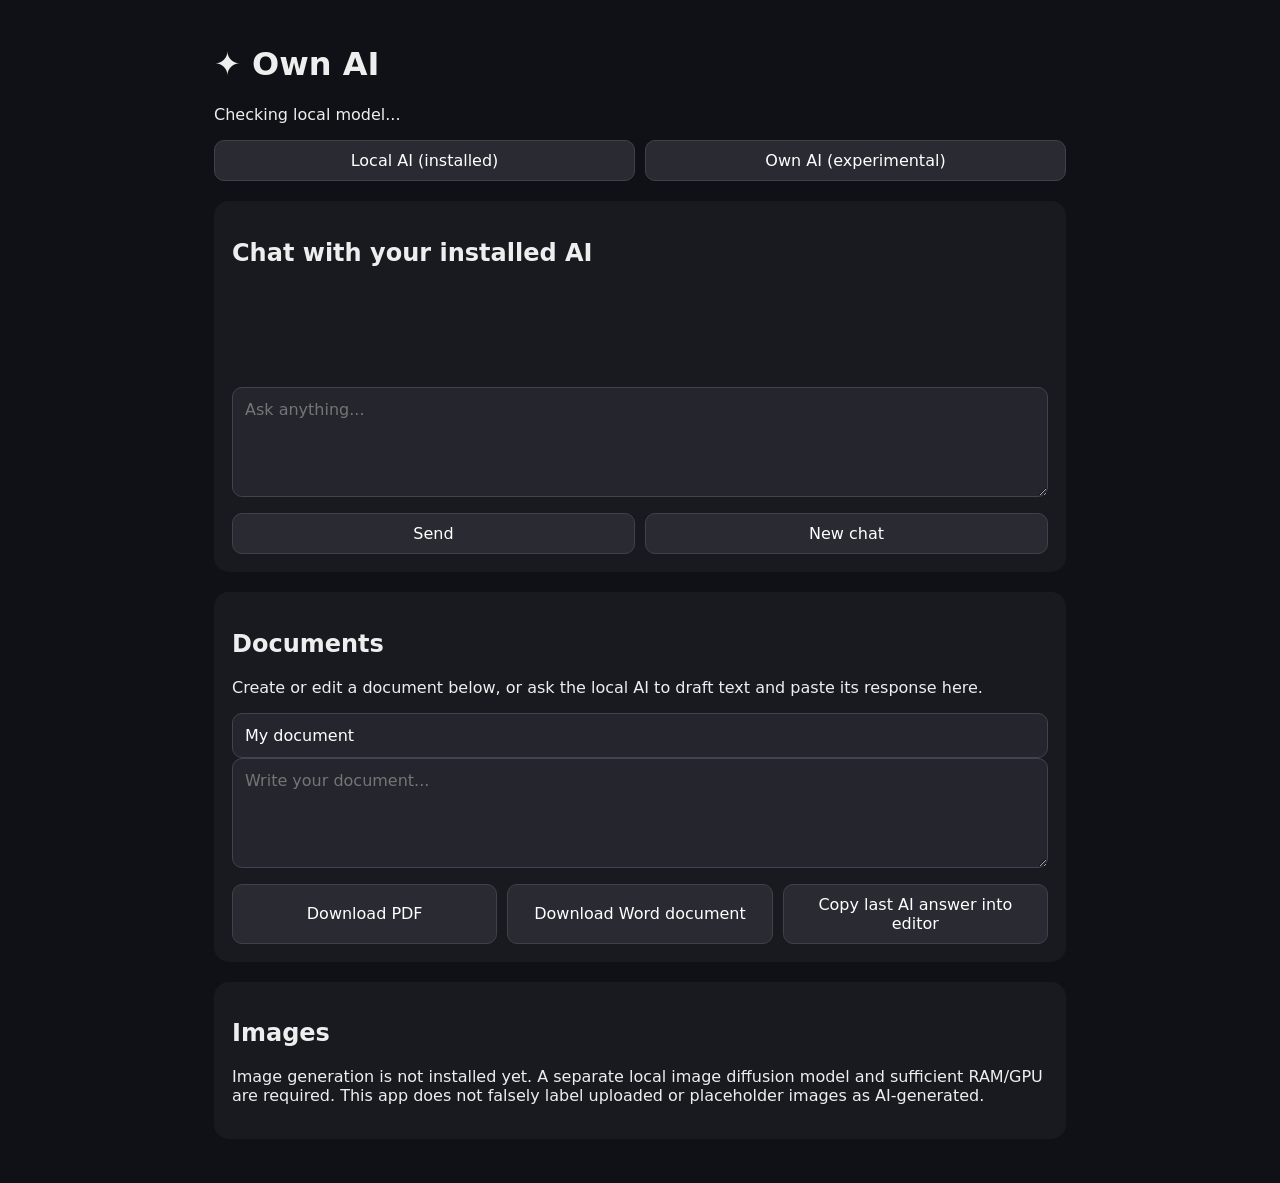
==== local.html @ 5d4f8d53 "Build local AI server and document tools: local.html" ====
<!doctype html><html lang="en"><head><meta charset="utf-8"><meta name="viewport" content="width=device-width,initial-scale=1"><title>Own AI — Local</title><link rel="stylesheet" href="app.css"><style>.wrap{max-width:900px;margin:auto;padding:24px}.switch{display:flex;gap:10px}.switch button{flex:1}.panel{margin:20px 0;padding:18px;background:#191a20;border-radius:15px}.output{white-space:pre-wrap;min-height:100px;line-height:1.5}textarea{min-height:110px}.row{display:flex;gap:10px;flex-wrap:wrap;margin-top:12px}.row button{flex:1}</style></head><body><div class="wrap"><h1>✦ Own AI</h1><p id="health">Checking local model...</p><div class="switch"><button id="localMode">Local AI (installed)</button><button id="testMode">Own AI (experimental)</button></div><div class="panel" id="localPanel"><h2>Chat with your installed AI</h2><div id="conversation" class="output"></div><textarea id="question" placeholder="Ask anything..."></textarea><div class="row"><button id="send">Send</button><button id="clear">New chat</button></div></div><div class="panel" id="testPanel" hidden><h2>Your self-coded model</h2><p>The Python Transformer in this repository is not yet trained or served. This mode does not pretend to answer questions.</p><p>See <a href="https://github.com/marksheininwork-netizen/own-ai">the source and training scripts</a>.</p></div><div class="panel"><h2>Documents</h2><p>Create or edit a document below, or ask the local AI to draft text and paste its response here.</p><input id="title" value="My document" aria-label="Document title"><textarea id="body" placeholder="Write your document..."></textarea><div class="row"><button id="pdf">Download PDF</button><button id="docx">Download Word document</button><button id="useAnswer">Copy last AI answer into editor</button></div></div><div class="panel"><h2>Images</h2><p>Image generation is not installed yet. A separate local image diffusion model and sufficient RAM/GPU are required. This app does not falsely label uploaded or placeholder images as AI-generated.</p></div></div><script src="local.js"></script></body></html>
---- app.css ----
:root{font-family:system-ui,-apple-system,sans-serif;color-scheme:dark;background:#101116;color:#eee}*{box-sizing:border-box}body{margin:0}button,input,textarea{font:inherit}button{cursor:pointer;border:1px solid #41414b;border-radius:10px;background:#292a32;color:#fff;padding:10px 14px}button:hover{background:#383a44}#app{display:flex;min-height:100vh}aside{width:260px;flex-shrink:0;background:#191a20;padding:16px;display:flex;flex-direction:column;gap:14px;border-right:1px solid #30313b}.brand{font-weight:750;font-size:22px;padding:10px}nav{display:grid;gap:6px}nav button{text-align:left;background:transparent;border:0}.sideTitle{display:flex;justify-content:space-between;align-items:center;font-size:12px;color:#a6a7b0;text-transform:uppercase;letter-spacing:.08em;margin-top:10px}.sideTitle button{padding:3px 9px}#history,#folders{display:grid;gap:5px;max-height:28vh;overflow:auto}#history button,#folders button,#docList button{text-align:left;overflow:hidden;text-overflow:ellipsis;white-space:nowrap;background:transparent;border:0}.bottom{margin-top:auto;color:#92939e;font-size:12px}main{min-width:0;flex:1;display:flex;flex-direction:column}header{height:65px;display:flex;align-items:center;gap:16px;padding:0 22px;border-bottom:1px solid #2b2d35}header #toggle{background:transparent;border:0}.experimental{font-size:12px;color:#b7b9c5;margin-left:auto}.page{max-width:920px;width:100%;margin:0 auto;padding:26px;flex:1}.hidden{display:none!important}#chat{display:flex;flex-direction:column;min-height:calc(100vh - 65px)}#messages{flex:1;display:flex;flex-direction:column;gap:20px;padding:24px 0;overflow-wrap:anywhere}.message{max-width:85%;padding:14px 18px;border-radius:18px;line-height:1.55;white-space:pre-wrap}.message.user{align-self:flex-end;background:#30313c}.message.ai{align-self:flex-start;background:#202129;border:1px solid #31323b}#composer{display:flex;align-items:end;gap:10px;background:#24252d;padding:12px;border-radius:18px}textarea,input{background:#24252d;color:white;border:1px solid #41434e;border-radius:10px;padding:12px;width:100%}#prompt{border:0;resize:vertical;min-height:54px}.hint{font-size:12px;color:#9698a4;text-align:center}.gallery{display:grid;grid-template-columns:repeat(auto-fill,minmax(150px,1fr));gap:12px;margin-top:20px}.gallery img{width:100%;border-radius:12px}.docbar,.actions{display:flex;gap:12px;align-items:center;justify-content:space-between}.docbar h1{margin-right:auto}#docList{display:grid;gap:8px;margin:20px 0}#docBody{height:50vh;resize:vertical;margin:12px 0}#docTitle{font-size:22px}#lab textarea{margin:15px 0}@media(max-width:700px){aside{position:fixed;z-index:10;inset:0 auto 0 0;box-shadow:0 0 50px #0009}aside.closed{display:none}.page{padding:15px}header{padding:0 12px}}@media(min-width:701px){aside.closed{display:none}}@media print{aside,header,.docbar,#docList,.actions,#docTitle{display:none!important}#editor{display:block!important}#docBody{display:none}#printDoc{display:block!important;color:black;white-space:pre-wrap;font:12pt Georgia}body{background:white;color:black}}
.modebar{display:flex;gap:8px;margin-bottom:18px}.modebar button[aria-pressed="true"]{background:#747aff;color:#111;border-color:#747aff}.modebar button{flex:1}#externalChat p{color:#b7b9c5;font-size:13px}#externalChat a{color:#aeb7ff}
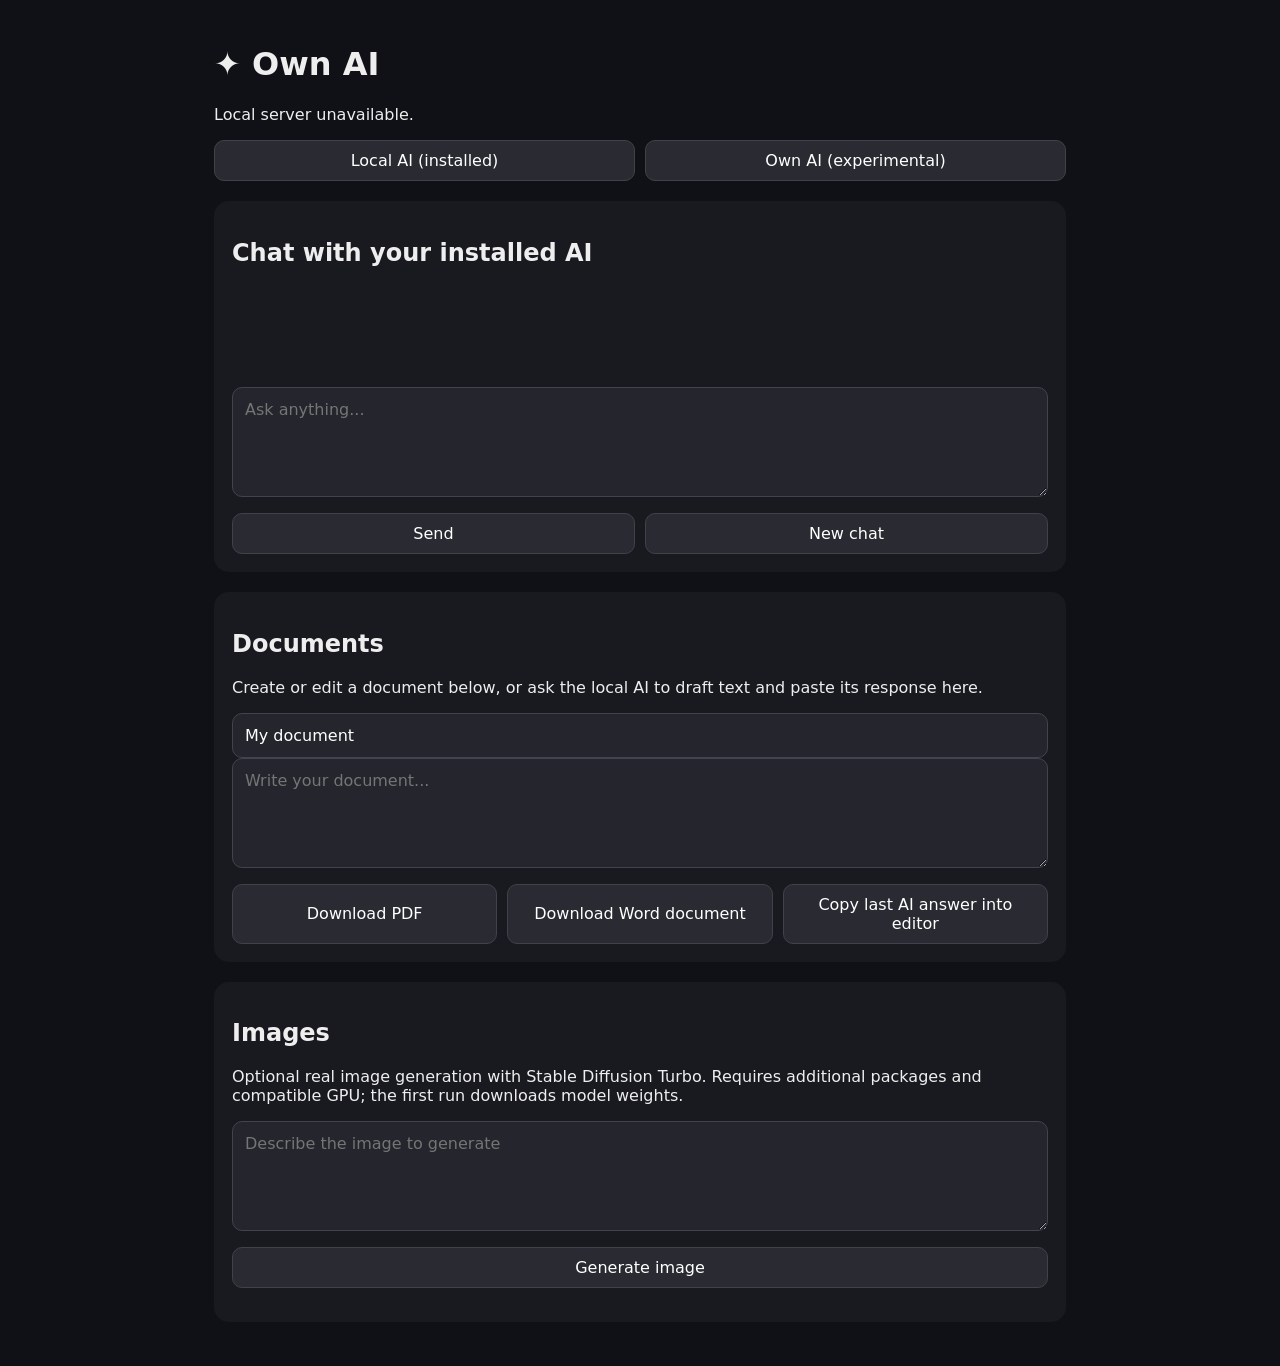
==== commit ab211108: "Add image prompt and generated image display to local app" ====
--- a/local.html
+++ b/local.html
@@ -1 +1 @@
-<!doctype html><html lang="en"><head><meta charset="utf-8"><meta name="viewport" content="width=device-width,initial-scale=1"><title>Own AI — Local</title><link rel="stylesheet" href="app.css"><style>.wrap{max-width:900px;margin:auto;padding:24px}.switch{display:flex;gap:10px}.switch button{flex:1}.panel{margin:20px 0;padding:18px;background:#191a20;border-radius:15px}.output{white-space:pre-wrap;min-height:100px;line-height:1.5}textarea{min-height:110px}.row{display:flex;gap:10px;flex-wrap:wrap;margin-top:12px}.row button{flex:1}</style></head><body><div class="wrap"><h1>✦ Own AI</h1><p id="health">Checking local model...</p><div class="switch"><button id="localMode">Local AI (installed)</button><button id="testMode">Own AI (experimental)</button></div><div class="panel" id="localPanel"><h2>Chat with your installed AI</h2><div id="conversation" class="output"></div><textarea id="question" placeholder="Ask anything..."></textarea><div class="row"><button id="send">Send</button><button id="clear">New chat</button></div></div><div class="panel" id="testPanel" hidden><h2>Your self-coded model</h2><p>The Python Transformer in this repository is not yet trained or served. This mode does not pretend to answer questions.</p><p>See <a href="https://github.com/marksheininwork-netizen/own-ai">the source and training scripts</a>.</p></div><div class="panel"><h2>Documents</h2><p>Create or edit a document below, or ask the local AI to draft text and paste its response here.</p><input id="title" value="My document" aria-label="Document title"><textarea id="body" placeholder="Write your document..."></textarea><div class="row"><button id="pdf">Download PDF</button><button id="docx">Download Word document</button><button id="useAnswer">Copy last AI answer into editor</button></div></div><div class="panel"><h2>Images</h2><p>Image generation is not installed yet. A separate local image diffusion model and sufficient RAM/GPU are required. This app does not falsely label uploaded or placeholder images as AI-generated.</p></div></div><script src="local.js"></script></body></html>+<!doctype html><html lang="en"><head><meta charset="utf-8"><meta name="viewport" content="width=device-width,initial-scale=1"><title>Own AI — Local</title><link rel="stylesheet" href="app.css"><style>.wrap{max-width:900px;margin:auto;padding:24px}.switch{display:flex;gap:10px}.switch button{flex:1}.panel{margin:20px 0;padding:18px;background:#191a20;border-radius:15px}.output{white-space:pre-wrap;min-height:100px;line-height:1.5}textarea{min-height:110px}.row{display:flex;gap:10px;flex-wrap:wrap;margin-top:12px}.row button{flex:1}</style></head><body><div class="wrap"><h1>✦ Own AI</h1><p id="health">Checking local model...</p><div class="switch"><button id="localMode">Local AI (installed)</button><button id="testMode">Own AI (experimental)</button></div><div class="panel" id="localPanel"><h2>Chat with your installed AI</h2><div id="conversation" class="output"></div><textarea id="question" placeholder="Ask anything..."></textarea><div class="row"><button id="send">Send</button><button id="clear">New chat</button></div></div><div class="panel" id="testPanel" hidden><h2>Your self-coded model</h2><p>The Python Transformer in this repository is not yet trained or served. This mode does not pretend to answer questions.</p><p>See <a href="https://github.com/marksheininwork-netizen/own-ai">the source and training scripts</a>.</p></div><div class="panel"><h2>Documents</h2><p>Create or edit a document below, or ask the local AI to draft text and paste its response here.</p><input id="title" value="My document" aria-label="Document title"><textarea id="body" placeholder="Write your document..."></textarea><div class="row"><button id="pdf">Download PDF</button><button id="docx">Download Word document</button><button id="useAnswer">Copy last AI answer into editor</button></div></div><div class="panel"><h2>Images</h2><p>Optional real image generation with Stable Diffusion Turbo. Requires additional packages and compatible GPU; the first run downloads model weights.</p><textarea id="imagePrompt" placeholder="Describe the image to generate"></textarea><div class="row"><button id="generateImage">Generate image</button></div><p id="imageStatus"></p><img id="generatedImage" alt="Generated image" style="max-width:100%;display:none;border-radius:12px"></div></div><script src="local.js"></script></body></html>
